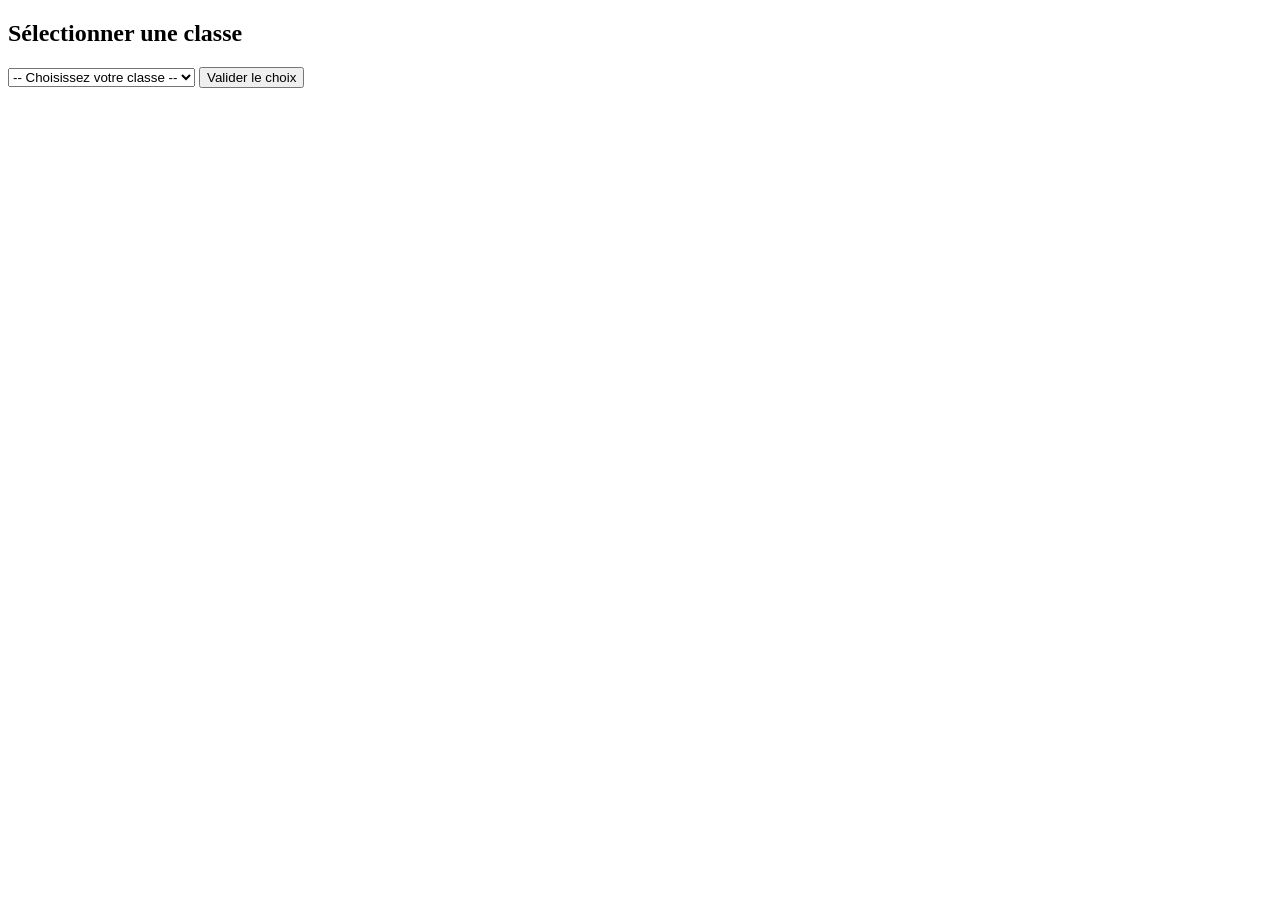
==== accueil.html @ 537222e6 "Add files via upload" ====
<!DOCTYPE html>
<html lang="fr">
<head>
    <meta charset="UTF-8">
    <meta name="viewport" content="width=device-width, initial-scale=1.0">
    <title>Sélection de Classe</title>
    <link rel="stylesheet" href="global.css">
    <link rel="stylesheet" href="accueil.css">
</head>
<body>

    <div class="card">
        <h2>Sélectionner une classe</h2>

        <select id="classeSelect" class="styled-select">
            <option value="" disabled selected>-- Choisissez votre classe --</option>
            <option value="1|Licence 1">Licence 1</option>
            <option value="2|Licence 2">Licence 2</option>
            <optgroup label="Licence 3">
                <option value="3|L3 - ISI">L3 - ISI</option>
                <option value="4|L3 - IRS">L3 - IRS</option>
            </optgroup>
            <optgroup label="Master 1">
                <option value="5|M1 - SIDSAD">M1 - SIDSAD</option>
                <option value="6|M1 - SISD">M1 - SISD</option>
                <option value="7|M1 - RSCAR">M1 - RSCAR</option>
                <option value="8|M1 - RSCS">M1 - RSCS</option>
            </optgroup>
            <optgroup label="Master 2">
                <option value="9|M2 - SIDSAD">M2 - SIDSAD</option>
                <option value="10|M2 - SISD">M2 - SISD</option>
                <option value="11|M2 - RSCAR">M2 - RSCAR</option>
                <option value="12|M2 - RSCS">M2 - RSCS</option>
            </optgroup>
        </select>

        <button id="validerBtn">Valider le choix</button>
    </div>

    <script src="accueil.js"></script>
    <script src="Sidebar.js"></script> 
</body>
</html>
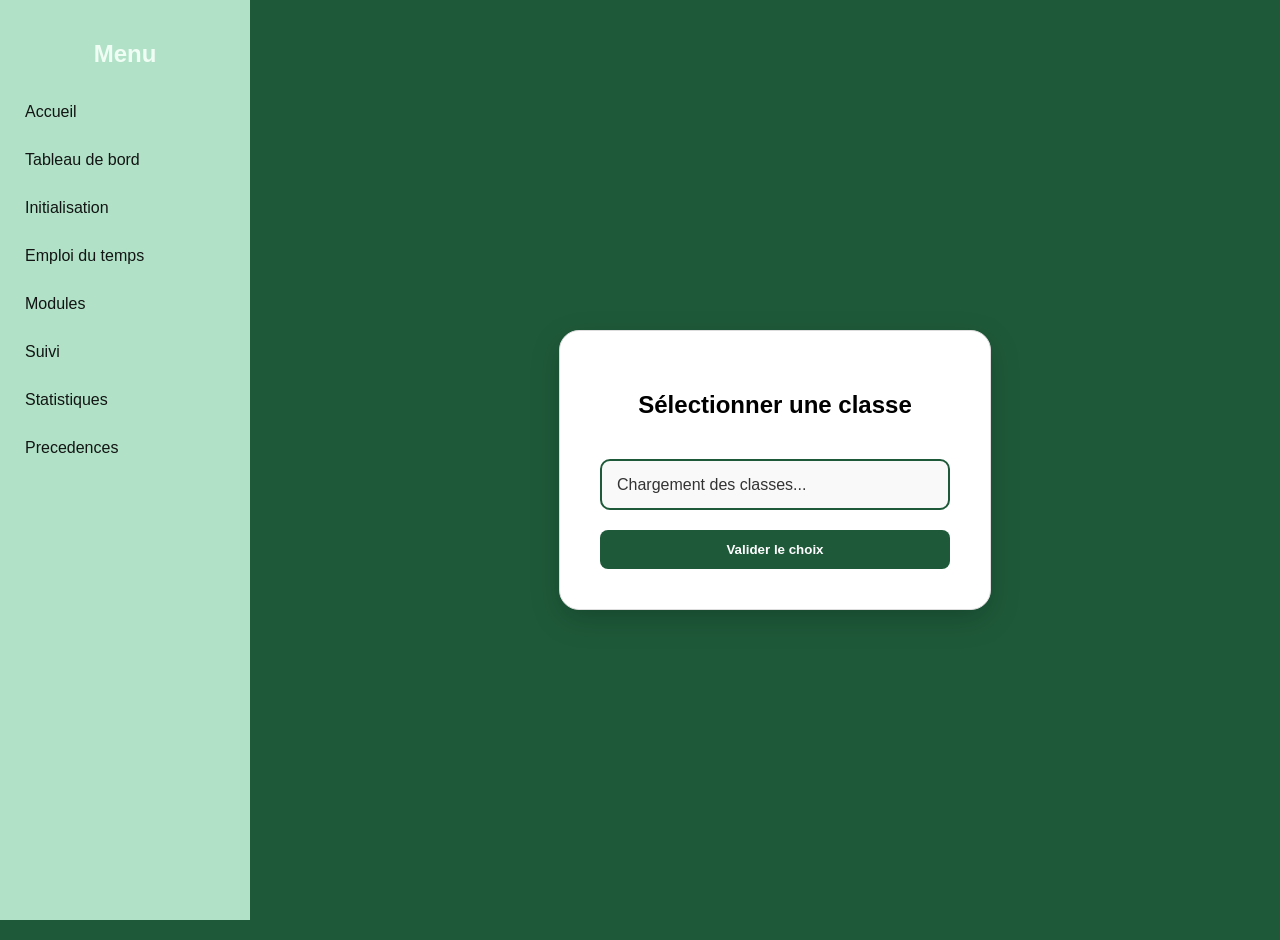
==== commit aef286f2: "Update accueil.html" ====
--- a/accueil.html
+++ b/accueil.html
@@ -13,25 +13,7 @@
         <h2>Sélectionner une classe</h2>
 
         <select id="classeSelect" class="styled-select">
-            <option value="" disabled selected>-- Choisissez votre classe --</option>
-            <option value="1|Licence 1">Licence 1</option>
-            <option value="2|Licence 2">Licence 2</option>
-            <optgroup label="Licence 3">
-                <option value="3|L3 - ISI">L3 - ISI</option>
-                <option value="4|L3 - IRS">L3 - IRS</option>
-            </optgroup>
-            <optgroup label="Master 1">
-                <option value="5|M1 - SIDSAD">M1 - SIDSAD</option>
-                <option value="6|M1 - SISD">M1 - SISD</option>
-                <option value="7|M1 - RSCAR">M1 - RSCAR</option>
-                <option value="8|M1 - RSCS">M1 - RSCS</option>
-            </optgroup>
-            <optgroup label="Master 2">
-                <option value="9|M2 - SIDSAD">M2 - SIDSAD</option>
-                <option value="10|M2 - SISD">M2 - SISD</option>
-                <option value="11|M2 - RSCAR">M2 - RSCAR</option>
-                <option value="12|M2 - RSCS">M2 - RSCS</option>
-            </optgroup>
+          <option value="" disabled selected>Chargement des classes...</option>
         </select>
 
         <button id="validerBtn">Valider le choix</button>
@@ -40,4 +22,4 @@
     <script src="accueil.js"></script>
     <script src="Sidebar.js"></script> 
 </body>
-</html>+</html>
--- a/global.css
+++ b/global.css
@@ -0,0 +1,68 @@
+/* 1. Variables de couleurs (Facile à modifier plus tard) */
+:root {
+    --vert-fonce: #1e5a3a;
+    --blanc: #ffffff;
+    --gris-leger: #f9f9f9;
+    --ombre: rgba(0, 0, 0, 0.3);
+}
+
+/* 2. Style global du corps */
+body {
+    background-color: var(--vert-fonce);
+    margin: 0;
+    padding: 0;
+    font-family: 'Segoe UI', Arial, sans-serif;
+    height: 100vh;
+    display: flex;
+    justify-content: center;
+    align-items: center;
+}
+
+/* 3. Style du Cadre (Card) */
+.card {
+    background: var(--blanc);
+    padding: 2.5rem;
+    border-radius: 20px;
+    box-shadow: 0 10px 30px var(--ombre);
+    width: 350px;
+    text-align: center;
+}
+
+/* 4. Style du Menu Déroulant */
+.styled-select {
+    width: 100%;
+    padding: 15px;
+    margin: 20px 0;
+    border: 2px solid var(--vert-fonce);
+    border-radius: 10px;
+    background-color: var(--gris-leger);
+    font-size: 1rem;
+    cursor: pointer;
+}
+
+/* 5. Style du bouton */
+button {
+    width: 100%;
+    padding: 12px;
+    background-color: var(--vert-fonce);
+    color: var(--blanc);
+    border: none;
+    border-radius: 8px;
+    font-weight: bold;
+    cursor: pointer;
+    transition: background 0.3s;
+}
+
+button:hover {
+    background-color: #16462c; /* Un vert légèrement plus sombre au survol */
+}
+
+/* 6. Petit truc en plus : Animation d'apparition du cadre */
+.card {
+    animation: fadeIn 0.8s ease-in-out;
+}
+
+@keyframes fadeIn {
+    from { opacity: 0; transform: translateY(20px); }
+    to { opacity: 1; transform: translateY(0); }
+}
--- a/accueil.css
+++ b/accueil.css
@@ -0,0 +1,26 @@
+.card {
+    background: #ffffff;
+    padding: 2.5rem;
+    border-radius: 20px;
+    box-shadow: 0 10px 30px rgba(0,0,0,0.2);
+    width: 350px;
+    border: 1px solid #ddd;
+}
+
+.styled-select {
+    width: 100%;
+    padding: 15px;
+    margin: 20px 0;
+    border: 2px solid #1e5a3a; /* Vert foncé */
+    border-radius: 10px;
+    background-color: #f9f9f9;
+    font-size: 1rem;
+    color: #333;
+    cursor: pointer;
+    appearance: none; /* Enlève le style par défaut du navigateur */
+}
+
+.styled-select:focus {
+    outline: none;
+    border-color: #2e8b57; /* Vert un peu plus clair au clic */
+}
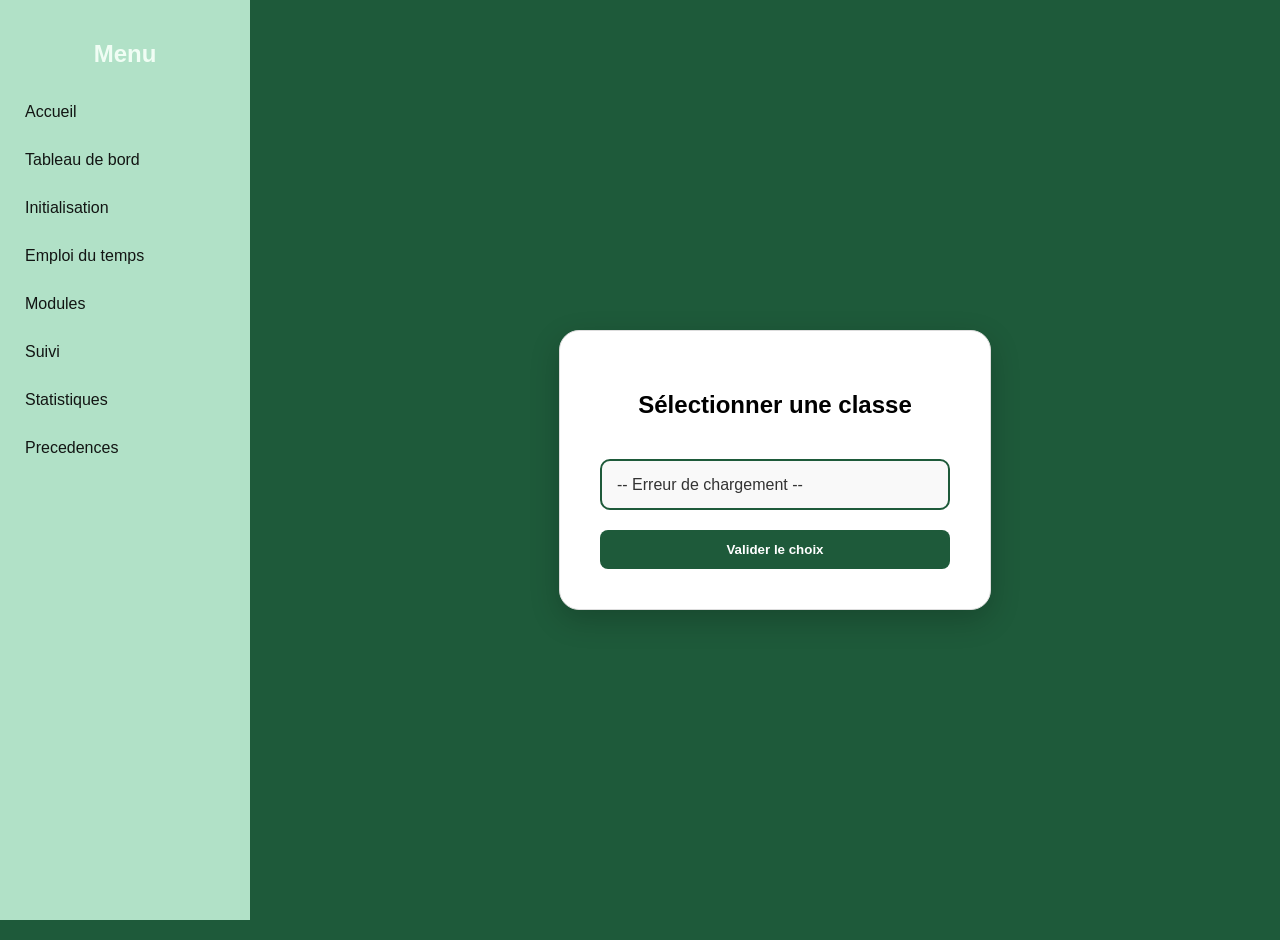
==== commit 001b6b32: "Ajout de config.js pour URLs dynamiques pour le déploiement" ====
--- a/accueil.html
+++ b/accueil.html
@@ -19,6 +19,7 @@
         <button id="validerBtn">Valider le choix</button>
     </div>
 
+    <script src="config.js"></script>
     <script src="accueil.js"></script>
     <script src="Sidebar.js"></script> 
 </body>
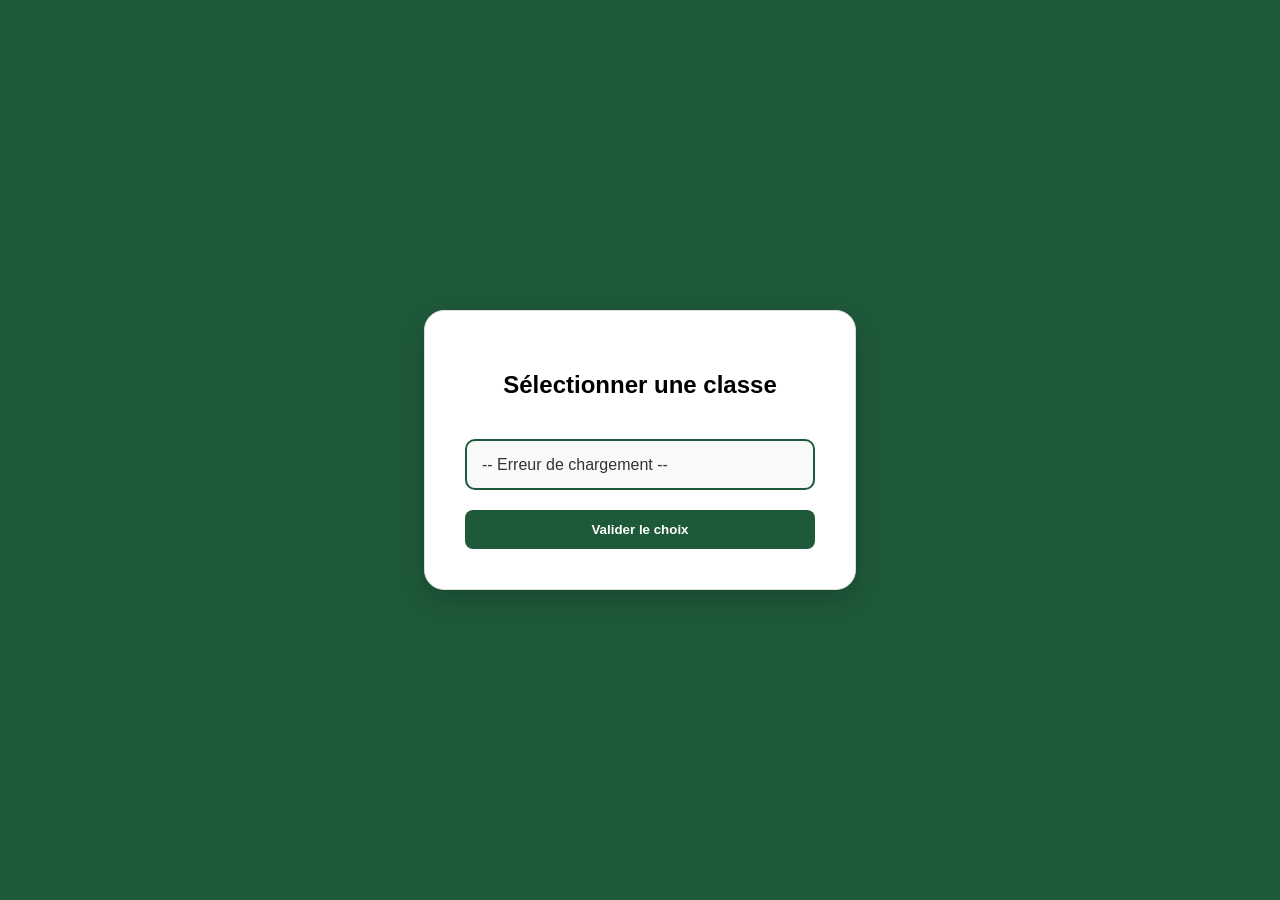
==== commit 01c4bede: "Changements majeurs frontend1" ====
--- a/accueil.html
+++ b/accueil.html
@@ -13,7 +13,7 @@
         <h2>Sélectionner une classe</h2>
 
         <select id="classeSelect" class="styled-select">
-          <option value="" disabled selected>Chargement des classes...</option>
+        <option value="" disabled selected>Chargement des classes...</option>
         </select>
 
         <button id="validerBtn">Valider le choix</button>
@@ -21,6 +21,5 @@
 
     <script src="config.js"></script>
     <script src="accueil.js"></script>
-    <script src="Sidebar.js"></script> 
 </body>
 </html>
--- a/accueil.css
+++ b/accueil.css
@@ -11,16 +11,16 @@
     width: 100%;
     padding: 15px;
     margin: 20px 0;
-    border: 2px solid #1e5a3a; /* Vert foncé */
+    border: 2px solid #1e5a3a;
     border-radius: 10px;
     background-color: #f9f9f9;
     font-size: 1rem;
     color: #333;
     cursor: pointer;
-    appearance: none; /* Enlève le style par défaut du navigateur */
+    appearance: none; 
 }
 
 .styled-select:focus {
     outline: none;
-    border-color: #2e8b57; /* Vert un peu plus clair au clic */
+    border-color: #2e8b57; 
 }
